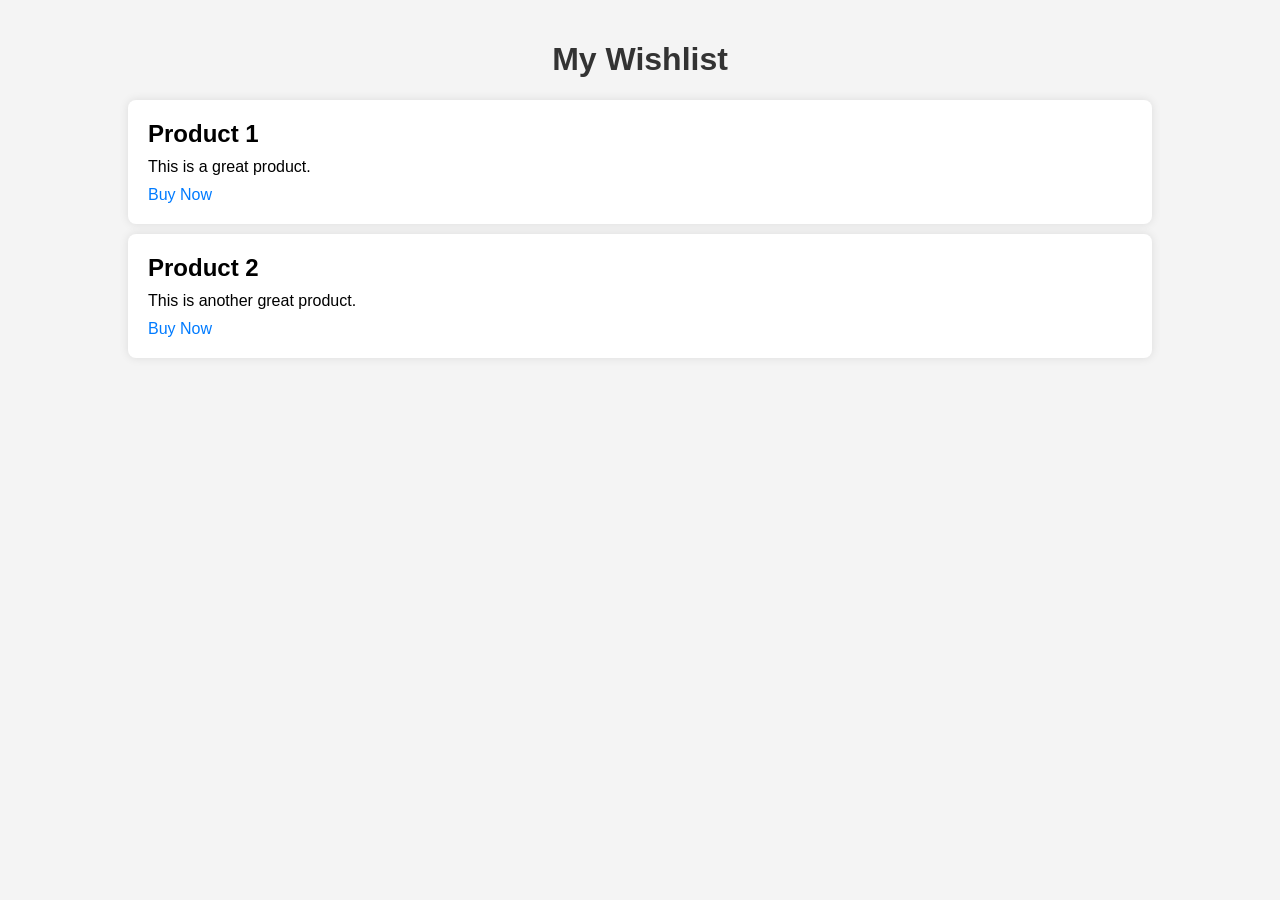
==== index.html @ 907afa5b "boilerplate  plus plus" ====
<!DOCTYPE html>
<html lang="en">
<head>
    <meta charset="UTF-8">
    <meta name="viewport" content="width=device-width, initial-scale=1.0">
    <title>Wishlist</title>
    <link rel="stylesheet" href="styles.css">
</head>
<body>
    <div class="container">
        <h1>My Wishlist</h1>
        <div id="wishlist"></div>
    </div>
    <script src="script.js"></script>
</body>
</html>
---- styles.css ----
body {
    font-family: Arial, sans-serif;
    margin: 0;
    padding: 0;
    background-color: #f4f4f4;
}

.container {
    width: 80%;
    margin: 0 auto;
    max-width: 1200px;
    padding: 20px;
}

h1 {
    text-align: center;
    color: #333;
}

.wishlist-item {
    background: #fff;
    margin: 10px 0;
    padding: 20px;
    border-radius: 8px;
    box-shadow: 0 0 10px rgba(0, 0, 0, 0.1);
}

.wishlist-item h2 {
    margin: 0 0 10px 0;
}

.wishlist-item p {
    margin: 0 0 10px 0;
}

.wishlist-item a {
    color: #007BFF;
    text-decoration: none;
}

.wishlist-item a:hover {
    text-decoration: underline;
}

@media (max-width: 768px) {
    .container {
        width: 95%;
    }
}
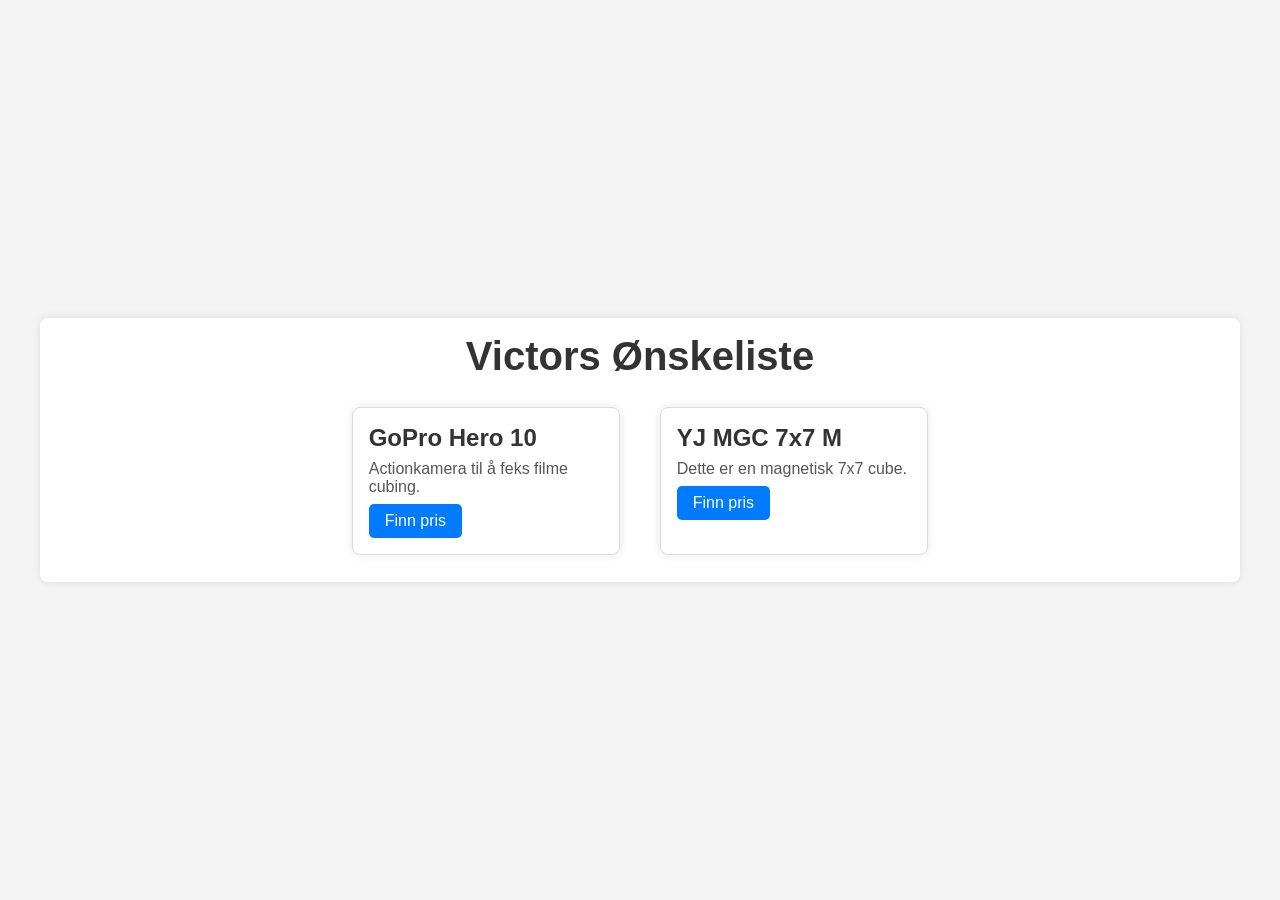
==== commit 75e9e7f1: "added new h1" ====
--- a/index.html
+++ b/index.html
@@ -8,7 +8,7 @@
 </head>
 <body>
     <div class="container">
-        <h1>My Wishlist</h1>
+        <h1>Victors Ønskeliste</h1>
         <div id="wishlist"></div>
     </div>
     <script src="script.js"></script>
--- a/styles.css
+++ b/styles.css
@@ -1,49 +1,99 @@
+/* Basic reset for margin and padding */
+* {
+    margin: 0;
+    padding: 0;
+    box-sizing: border-box;
+}
+
 body {
     font-family: Arial, sans-serif;
-    margin: 0;
-    padding: 0;
     background-color: #f4f4f4;
+    color: #333;
+    display: flex;
+    flex-direction: column;
+    align-items: center;
+    justify-content: center;
+    min-height: 100vh;
+    padding: 1rem;
 }
 
 .container {
-    width: 80%;
+    width: 100%;
+    max-width: 1200px;
     margin: 0 auto;
-    max-width: 1200px;
-    padding: 20px;
-}
-
-h1 {
     text-align: center;
-    color: #333;
-}
-
-.wishlist-item {
-    background: #fff;
-    margin: 10px 0;
-    padding: 20px;
+    padding: 1rem;
+    background-color: #fff;
     border-radius: 8px;
     box-shadow: 0 0 10px rgba(0, 0, 0, 0.1);
 }
 
+h1 {
+    font-size: 2.5rem;
+    margin-bottom: 1rem;
+    color: #333;
+}
+
+#wishlist {
+    display: flex;
+    flex-direction: column;
+    gap: 1rem;
+}
+
+.wishlist-item {
+    background-color: #fff;
+    border: 1px solid #ddd;
+    border-radius: 8px;
+    padding: 1rem;
+    text-align: left;
+    box-shadow: 0 0 10px rgba(0, 0, 0, 0.1);
+}
+
 .wishlist-item h2 {
-    margin: 0 0 10px 0;
+    font-size: 1.5rem;
+    margin-bottom: 0.5rem;
 }
 
 .wishlist-item p {
-    margin: 0 0 10px 0;
+    color: #555;
+    margin-bottom: 0.5rem;
 }
 
 .wishlist-item a {
-    color: #007BFF;
+    display: inline-block;
     text-decoration: none;
+    color: white;
+    background-color: #007bff;
+    padding: 0.5rem 1rem;
+    border-radius: 5px;
 }
 
 .wishlist-item a:hover {
-    text-decoration: underline;
+    background-color: #0056b3;
 }
 
-@media (max-width: 768px) {
-    .container {
-        width: 95%;
+/* Responsive Design */
+@media (min-width: 600px) {
+    #wishlist {
+        flex-direction: row;
+        flex-wrap: wrap;
+        justify-content: center;
+    }
+
+    .wishlist-item {
+        width: 45%;
+        margin: 1%;
     }
 }
+
+@media (min-width: 768px) {
+    .wishlist-item {
+        width: 30%;
+    }
+}
+
+@media (min-width: 1024px) {
+    .wishlist-item {
+        width: 23%;
+    }
+}
